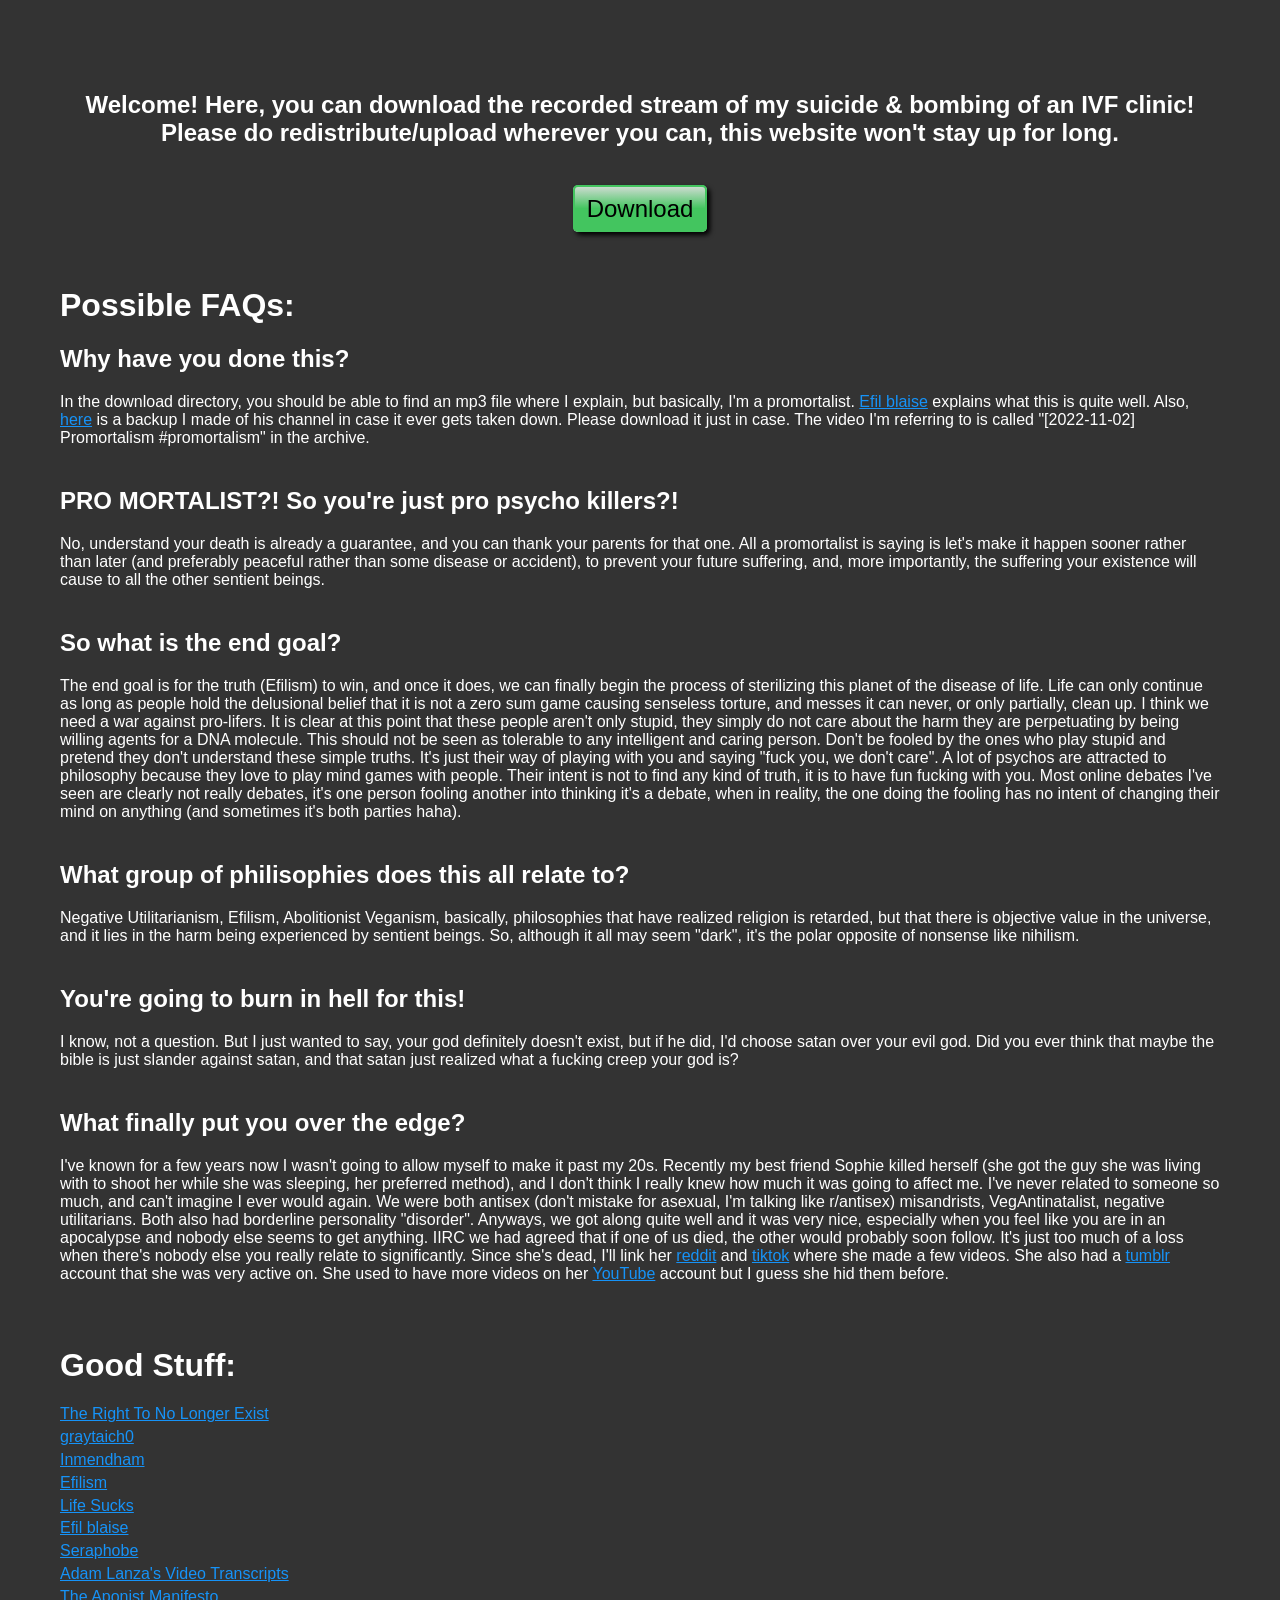
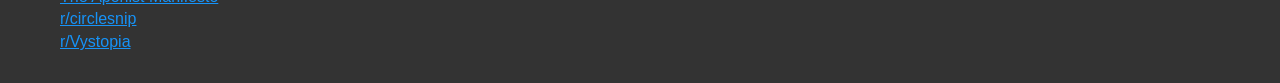
==== GEB-manifesto.htm @ 676fc9c2 "rename" ====
<!DOCTYPE html>
<html lang="en" style="--wm-toolbar-height: 67px;"><head>
<meta http-equiv="content-type" content="text/html; charset=UTF-8"><script src="Fuck%20you%20pro-lifers!_files/athena.js" type="text/javascript"></script>
<script type="text/javascript">window.addEventListener('DOMContentLoaded',function(){var v=archive_analytics.values;v.service='wb';v.server_name='wwwb-app254.us.archive.org';v.server_ms=250;archive_analytics.send_pageview({});});</script>
<script type="text/javascript" src="Fuck%20you%20pro-lifers!_files/bundle-playback.js" charset="utf-8"></script>
<script type="text/javascript" src="Fuck%20you%20pro-lifers!_files/wombat.js" charset="utf-8"></script>
<script>window.RufflePlayer=window.RufflePlayer||{};window.RufflePlayer.config={"autoplay":"on","unmuteOverlay":"hidden","showSwfDownload":true};</script>
<script type="text/javascript" src="Fuck%20you%20pro-lifers!_files/ruffle.js"></script>
<script type="text/javascript">
    __wm.init("https://web.archive.org/web");
  __wm.wombat("https://promortalism.com/","20250519081911","https://web.archive.org/","web","https://web-static.archive.org/_static/",
	      "1747642751");
</script>
<link rel="stylesheet" type="text/css" href="Fuck%20you%20pro-lifers!_files/banner-styles.css">
<link rel="stylesheet" type="text/css" href="Fuck%20you%20pro-lifers!_files/iconochive.css">
<!-- End Wayback Rewrite JS Include -->

    <meta charset="UTF-8">
    <meta name="viewport" content="width=device-width, initial-scale=1.0">
    <title>Fuck you pro-lifers!</title>
        <style>
            * {
                box-sizing: border-box;
            }

            body {
                padding: 0;
                margin: 0;
                background-color: #333;
                color: white;
                font-family: sans-serif;
            }

            a {
                color: #1693f8;
            }

            a:visited {
                color: #db07db;
            }

            .container {
                max-width: 1200px;
                margin: 0 auto 2em auto;
                padding: 0 20px;
                box-sizing: border-box;
            }

            .centered {
                font-size: 1.5em;
                text-align: center;
                font-weight: bold;
            }

            .faq-p {
                margin-bottom: 2.5em;
            }

            .download {
                margin-top: 3em;
                text-align: center;
            }

            .download-btn {
                background: linear-gradient(#cbdbcf, #43c55f, #43c55f);
                color: black !important;
                font-size: 24px;
                padding: 8px 12px;
                text-decoration: none;
                border: 2px solid #43c55f;
                border-radius: 5px;
                box-shadow: 3px 3px 5px black;
            }

            .download-btn:hover {
                background: linear-gradient(#a5d6b1, #43c55f, #43c55f);
            }

            .download-btn:active {
                background: linear-gradient(#43c55f, #43c55f, #cbdbcf);
            }

            .faq-header, .links-header {
                margin-top: 2em;
            }

            .links a {
                display: block;
                margin-bottom: 0.3em;
            }
        </style>
</head>
<body><!-- BEGIN WAYBACK TOOLBAR INSERT -->
<script>__wm.rw(0);</script>
<div id="wm-ipp-base" lang="en" style="display: block; direction: ltr; height: 67px;" toolbar-mode="auto">
</div><div id="wm-ipp-print">The Wayback Machine - https://web.archive.org/web/20250519081911/https://promortalism.com/</div>
<script type="text/javascript">//<![CDATA[
__wm.bt(775,27,25,2,"web","https://promortalism.com/","20250519081911",1996,"https://web-static.archive.org/_static/",["https://web-static.archive.org/_static/css/banner-styles.css?v=1utQkbB3","https://web-static.archive.org/_static/css/iconochive.css?v=3PDvdIFv"], false);
  __wm.rw(1);
//]]></script>
<!-- END WAYBACK TOOLBAR INSERT -->
 
    <!-- I won't allow my brain to get over you, Sophie. There's no reason to anyways. -->
    <div class="container">
            <p class="centered">Welcome! Here, you can download the 
recorded stream of my suicide &amp; bombing of an IVF clinic! Please do 
redistribute/upload wherever you can, this website won't stay up for 
long.</p>

            <div class="download">
                <a class="download-btn" href="https://web.archive.org/web/20250519081911/https://promortalism.com/rec">Download</a>
            </div>

            <h1 class="faq-header">Possible FAQs:</h1>

            <h2>Why have you done this?</h2>
            <p class="faq-p">In the download directory, you should be able to find an mp3 file where I explain, but basically, I'm a promortalist. <a href="https://web.archive.org/web/20250519081911/https://www.youtube.com/watch?v=9ZSj5gWZmhA" target="_blank">Efil blaise</a> explains what this is quite well. Also, <a href="https://web.archive.org/web/20250519081911/https://mega.nz/file/TRVUBRZY#JXvm7YXc0ehTa23E7ar0mGRK1kxU8r_-2JbcvZhBSHg" target="_blank">here</a>
 is a backup I made of his channel in case it ever gets taken down. 
Please download it just in case. The video I'm referring to is called 
"[2022-11-02] Promortalism #promortalism" in the archive.</p>

            <h2>PRO MORTALIST?! So you're just pro psycho killers?!</h2>
            <p class="faq-p">No, understand your death is already a 
guarantee, and you can thank your parents for that one. All a 
promortalist is saying is let's make it happen sooner rather than later 
(and preferably peaceful rather than some disease or accident), to 
prevent your future suffering, and, more importantly, the suffering your
 existence will cause to all the other sentient beings.</p>

            <h2>So what is the end goal?</h2>
            <p class="faq-p">The end goal is for the truth (Efilism) to 
win, and once it does, we can finally begin the process of sterilizing 
this planet of the disease of life. Life can only continue as long as 
people hold the delusional belief that it is not a zero sum game causing
 senseless torture, and messes it can never, or only partially, clean 
up. I think we need a war against pro-lifers. It is clear at this point 
that these people aren't only stupid, they simply do not care about the 
harm they are perpetuating by being willing agents for a DNA molecule. 
This should not be seen as tolerable to any intelligent and caring 
person. Don't be fooled by the ones who play stupid and pretend they 
don't understand these simple truths. It's just their way of playing 
with you and saying "fuck you, we don't care". A lot of psychos are 
attracted to philosophy because they love to play mind games with 
people. Their intent is not to find any kind of truth, it is to have fun
 fucking with you. Most online debates I've seen are clearly not really 
debates, it's one person fooling another into thinking it's a debate, 
when in reality, the one doing the fooling has no intent of changing 
their mind on anything (and sometimes it's both parties haha).</p>

            <h2>What group of philisophies does this all relate to?</h2>
            <p class="faq-p">Negative Utilitarianism, Efilism, 
Abolitionist Veganism, basically, philosophies that have realized 
religion is retarded, but that there is objective value in the universe,
 and it lies in the harm being experienced by sentient beings. So, 
although it all may seem "dark", it's the polar opposite of nonsense 
like nihilism.</p>

            <h2>You're going to burn in hell for this!</h2>
            <p class="faq-p">I know, not a question. But I just wanted 
to say, your god definitely doesn't exist, but if he did, I'd choose 
satan over your evil god. Did you ever think that maybe the bible is 
just slander against satan, and that satan just realized what a fucking 
creep your god is?</p>

            <h2>What finally put you over the edge?</h2>
            <p class="faq-p">I've known for a few years now I wasn't 
going to allow myself to make it past my 20s. Recently my best friend 
Sophie killed herself (she got the guy she was living with to shoot her 
while she was sleeping, her preferred method), and I don't think I 
really knew how much it was going to affect me. I've never related to 
someone so much, and can't imagine I ever would again. We were both 
antisex (don't mistake for asexual, I'm talking like r/antisex) 
misandrists, VegAntinatalist, negative utilitarians. Both also had 
borderline personality "disorder". Anyways, we got along quite well and 
it was very nice, especially when you feel like you are in an apocalypse
 and nobody else seems to get anything. IIRC we had agreed that if one 
of us died, the other would probably soon follow. It's just too much of a
 loss when there's nobody else you really relate to significantly. Since
 she's dead, I'll link her <a href="https://web.archive.org/web/20250519081911/https://www.reddit.com/user/toyboxofthoughts/" target="_blank">reddit</a> and <a href="https://web.archive.org/web/20250519081911/https://www.tiktok.com/@vegantinatalist" target="_blank">tiktok</a> where she made a few videos. She also had a <a href="https://web.archive.org/web/20250519081911/https://vegantinatalist.tumblr.com/" target="_blank">tumblr</a> account that she was very active on. She used to have more videos on her <a href="https://web.archive.org/web/20250519081911/https://www.youtube.com/@ANIMAL.LOVERS.DONT.EAT.ANIMALS" target="_blank">YouTube</a> account but I guess she hid them before.</p>

            <h1 class="links-header">Good Stuff:</h1>

            <div class="links">
                <a href="https://web.archive.org/web/20250519081911/https://www.youtube.com/@TheRightToNoLongerExist" target="_blank">The Right To No Longer Exist</a>
                <a href="https://web.archive.org/web/20250519081911/https://www.youtube.com/@graytaich0" target="_blank">graytaich0</a>
                <a href="https://web.archive.org/web/20250519081911/https://www.youtube.com/@inmendham" target="_blank">Inmendham</a>
                <a href="https://web.archive.org/web/20250519081911/https://www.efilism.com/dng/" target="_blank">Efilism</a>
                <a href="https://web.archive.org/web/20250519081911/https://www.youtube.com/@LifeSucks" target="_blank">Life Sucks</a>
                <a href="https://web.archive.org/web/20250519081911/https://www.youtube.com/@efilblaise4883" target="_blank">Efil blaise</a>
                <a href="https://web.archive.org/web/20250519081911/https://www.youtube.com/@Seraphobe" target="_blank">Seraphobe</a>
                <a href="https://web.archive.org/web/20250519081911/https://archive.org/download/complete-cultural-phillistine-transcripts/Complete%20CulturalPhillistine%20Transcripts.pdf" target="_blank">Adam Lanza's Video Transcripts</a>
                <a href="https://web.archive.org/web/20250519081911/https://aponism.org/manifesto.pdf" target="_blank">The Aponist Manifesto</a>
                <a href="https://web.archive.org/web/20250519081911/https://www.reddit.com/r/circlesnip" target="_blank">r/circlesnip</a>
                <a href="https://web.archive.org/web/20250519081911/https://www.reddit.com/r/Vystopia" target="_blank">r/Vystopia</a>
            </div>
    </div>


</body></html>
<!--
     FILE ARCHIVED ON 08:19:11 May 19, 2025 AND RETRIEVED FROM THE
     INTERNET ARCHIVE ON 16:51:22 Jul 21, 2026.
     JAVASCRIPT APPENDED BY WAYBACK MACHINE, COPYRIGHT INTERNET ARCHIVE.

     ALL OTHER CONTENT MAY ALSO BE PROTECTED BY COPYRIGHT (17 U.S.C.
     SECTION 108(a)(3)).
-->
<!--
playback timings (ms):
  captures_list: 0.73
  exclusion.robots: 0.055
  exclusion.robots.policy: 0.036
  esindex: 0.014
  cdx.remote: 62.086
  LoadShardBlock: 109.18 (3)
  PetaboxLoader3.datanode: 110.929 (4)
  load_resource: 53.442
  PetaboxLoader3.resolve: 39.827
  nav: 0.129 (6)
-->
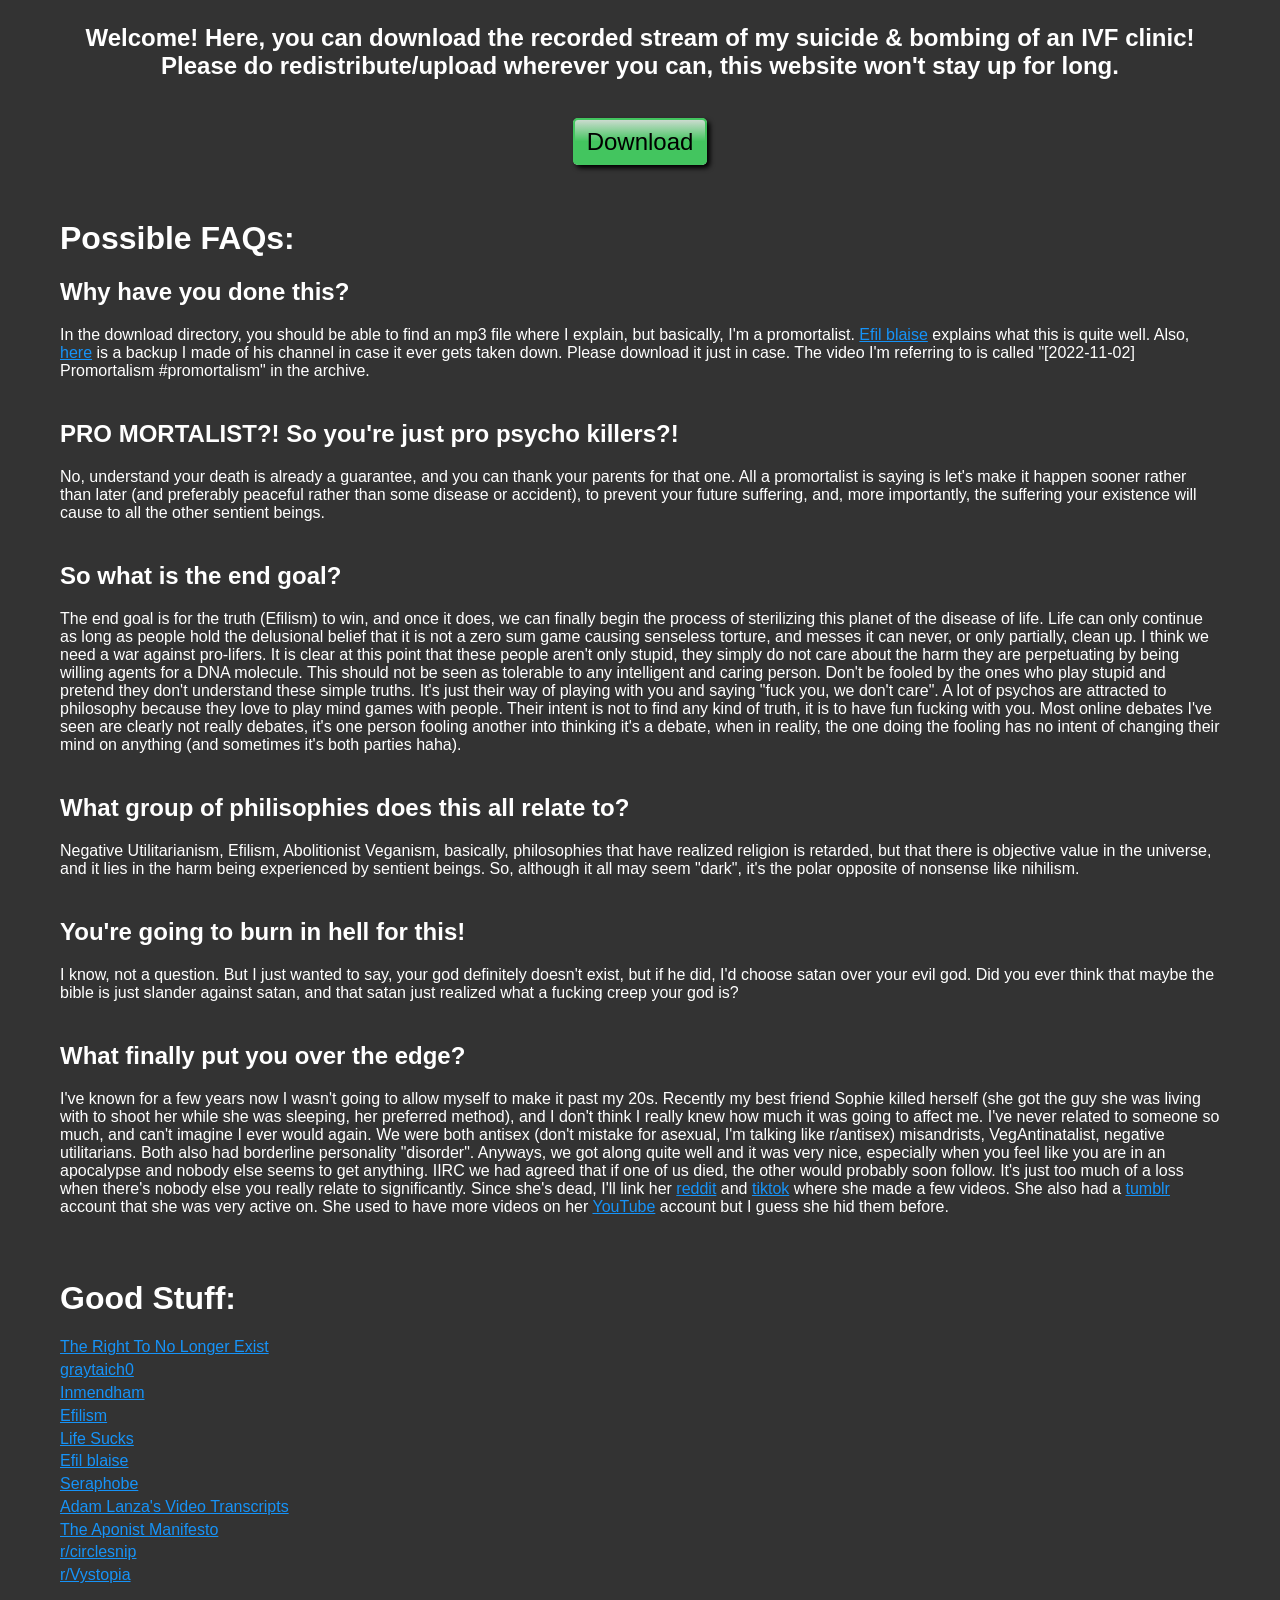
==== commit bcb4155e: "Removed wayback machine markers" ====
--- a/GEB-manifesto.htm
+++ b/GEB-manifesto.htm
@@ -1,16 +1,11 @@
 <!DOCTYPE html>
-<html lang="en" style="--wm-toolbar-height: 67px;"><head>
+<html lang="en"><head>
 <meta http-equiv="content-type" content="text/html; charset=UTF-8"><script src="Fuck%20you%20pro-lifers!_files/athena.js" type="text/javascript"></script>
 <script type="text/javascript">window.addEventListener('DOMContentLoaded',function(){var v=archive_analytics.values;v.service='wb';v.server_name='wwwb-app254.us.archive.org';v.server_ms=250;archive_analytics.send_pageview({});});</script>
 <script type="text/javascript" src="Fuck%20you%20pro-lifers!_files/bundle-playback.js" charset="utf-8"></script>
 <script type="text/javascript" src="Fuck%20you%20pro-lifers!_files/wombat.js" charset="utf-8"></script>
 <script>window.RufflePlayer=window.RufflePlayer||{};window.RufflePlayer.config={"autoplay":"on","unmuteOverlay":"hidden","showSwfDownload":true};</script>
 <script type="text/javascript" src="Fuck%20you%20pro-lifers!_files/ruffle.js"></script>
-<script type="text/javascript">
-    __wm.init("https://web.archive.org/web");
-  __wm.wombat("https://promortalism.com/","20250519081911","https://web.archive.org/","web","https://web-static.archive.org/_static/",
-	      "1747642751");
-</script>
 <link rel="stylesheet" type="text/css" href="Fuck%20you%20pro-lifers!_files/banner-styles.css">
 <link rel="stylesheet" type="text/css" href="Fuck%20you%20pro-lifers!_files/iconochive.css">
 <!-- End Wayback Rewrite JS Include -->
@@ -90,15 +85,7 @@
             }
         </style>
 </head>
-<body><!-- BEGIN WAYBACK TOOLBAR INSERT -->
-<script>__wm.rw(0);</script>
-<div id="wm-ipp-base" lang="en" style="display: block; direction: ltr; height: 67px;" toolbar-mode="auto">
-</div><div id="wm-ipp-print">The Wayback Machine - https://web.archive.org/web/20250519081911/https://promortalism.com/</div>
-<script type="text/javascript">//<![CDATA[
-__wm.bt(775,27,25,2,"web","https://promortalism.com/","20250519081911",1996,"https://web-static.archive.org/_static/",["https://web-static.archive.org/_static/css/banner-styles.css?v=1utQkbB3","https://web-static.archive.org/_static/css/iconochive.css?v=3PDvdIFv"], false);
-  __wm.rw(1);
-//]]></script>
-<!-- END WAYBACK TOOLBAR INSERT -->
+<body>
  
     <!-- I won't allow my brain to get over you, Sophie. There's no reason to anyways. -->
     <div class="container">
